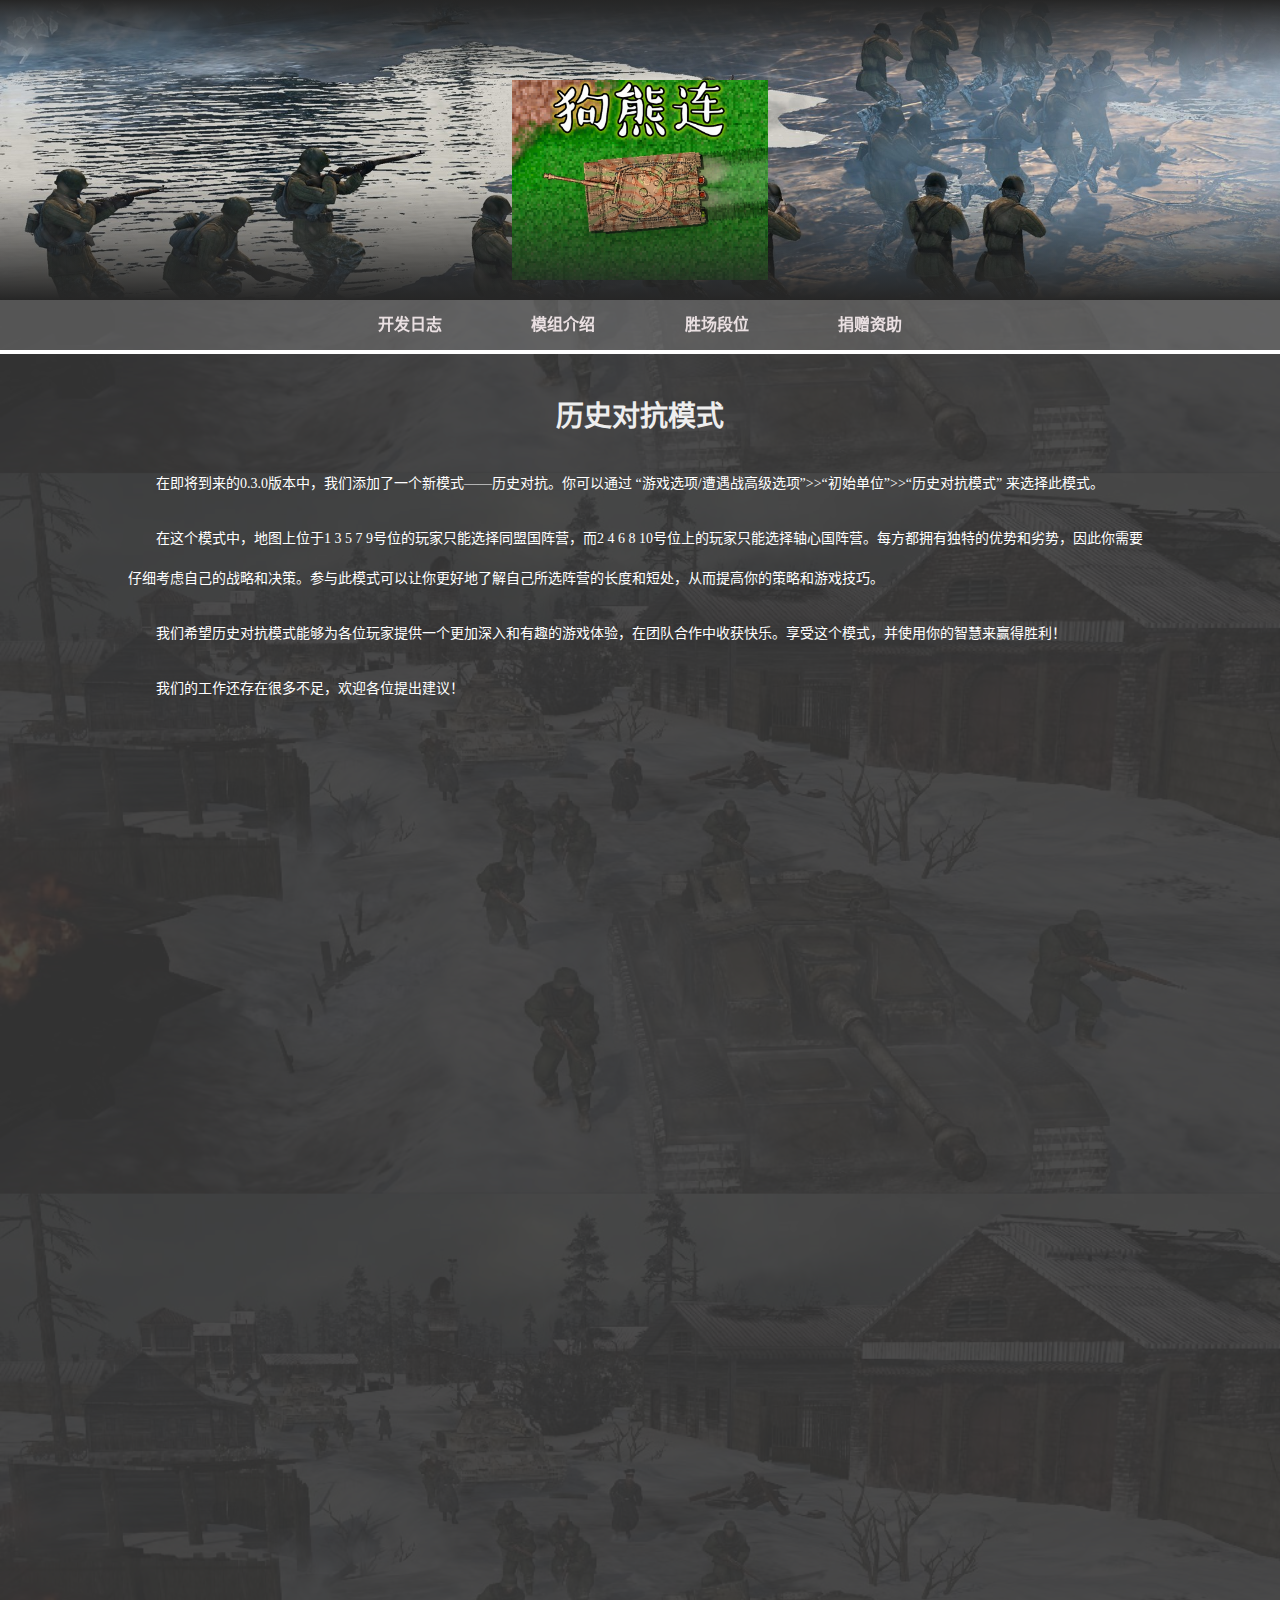
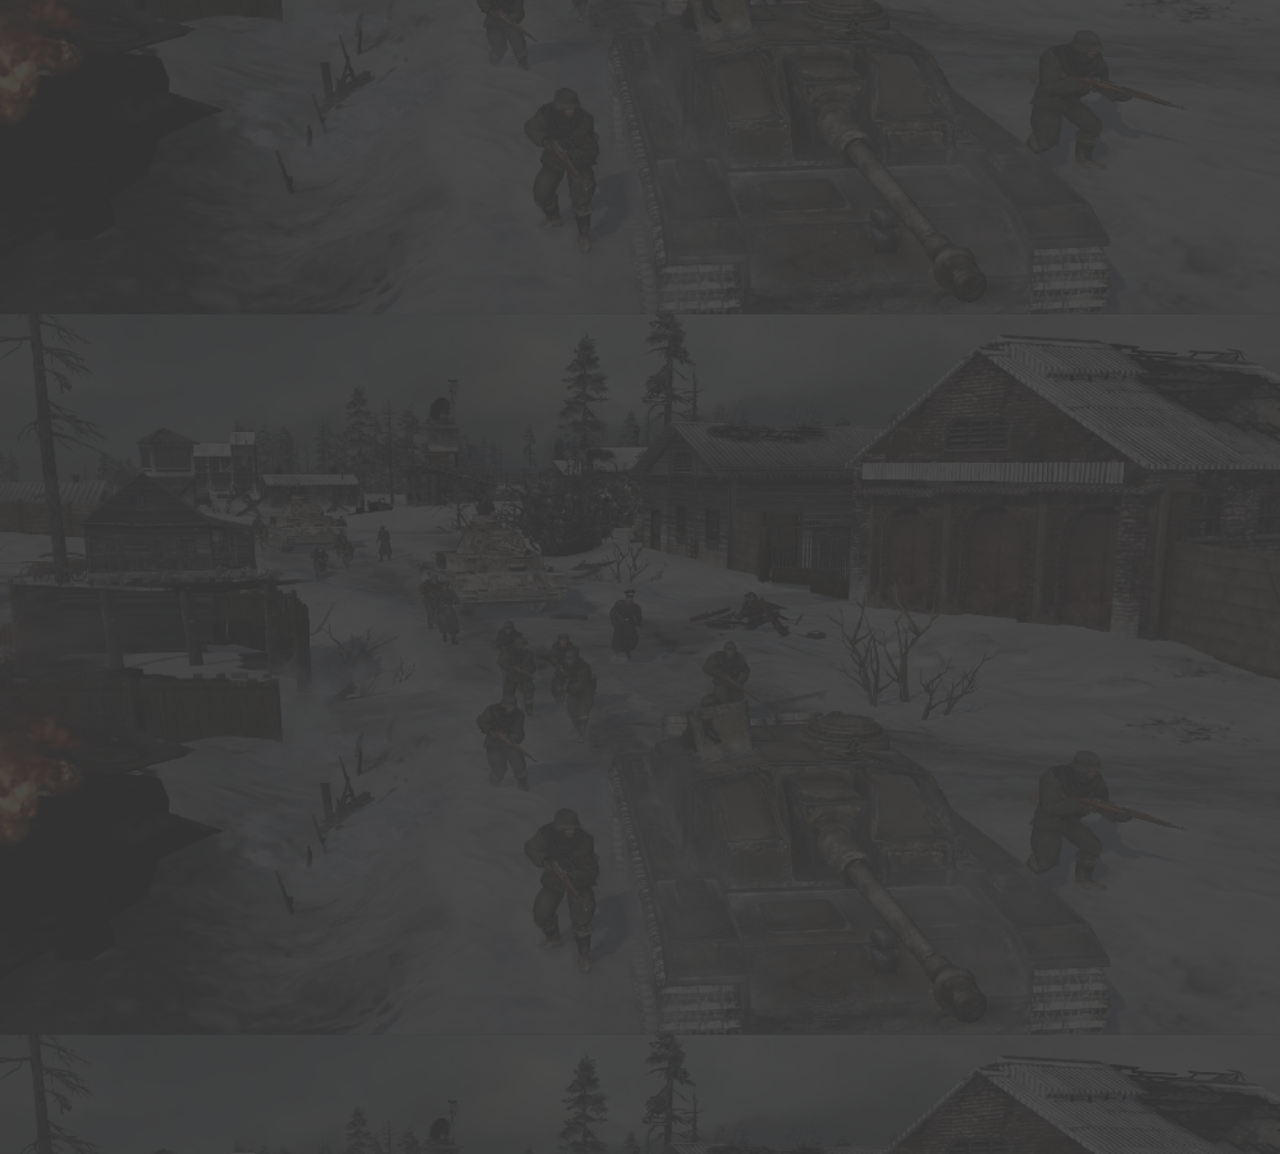
==== devlog/20230603.html @ 90544bab "Add files via upload" ====
<!DOCTYPE html>
<html lang="zh-CN">
  <html>
	<head>
	  <meta charset="UTF-8">
	  <!--<link href="css/devlog.css" rel="stylesheet">-->
	  <link href="../css/devlog.css" rel="stylesheet">
	</head>
	<body style="margin:0;padding:0;overflow:hidden" scroll="no">

	  <iframe src="../devlog.html"
        width="100%" height="350px" frameborder="0" marginheight="0" marginwidth="0" scrolling="no"
		>
	  </iframe>
	  
	  <div class="bodybg">
		<div class="shadow">
		  <div class="cont">
			<h1>历史对抗模式</h1>
			<p>在即将到来的0.3.0版本中，我们添加了一个新模式——历史对抗。你可以通过 “游戏选项/遭遇战高级选项”>>“初始单位”>>“历史对抗模式” 来选择此模式。</p>
			<p>在这个模式中，地图上位于1 3 5 7 9号位的玩家只能选择同盟国阵营，而2 4 6 8 10号位上的玩家只能选择轴心国阵营。每方都拥有独特的优势和劣势，因此你需要仔细考虑自己的战略和决策。参与此模式可以让你更好地了解自己所选阵营的长度和短处，从而提高你的策略和游戏技巧。</p>
			<p>我们希望历史对抗模式能够为各位玩家提供一个更加深入和有趣的游戏体验，在团队合作中收获快乐。享受这个模式，并使用你的智慧来赢得胜利！</p>
			<p>我们的工作还存在很多不足，欢迎各位提出建议！</p>
		  </div>
		</div>
	  </div>

	</body>
  </html>
---- css/devlog.css ----
body
{
  font-size: 14px;
}

* {
  padding: 0;
  margin: 0;
}

a {
  text-decoration: none;
}

.logo {
  height: 200px;
  background-image: url(../res/logo.jpg);
  background-size: 20%;
  background-position: center, center;
  background-repeat: no-repeat;
}

.top-pic {
  height: 300px;
  background-image: url(../res/body.jpg);
  background-size: 100%;
  background-position: center, center;
  background-repeat: no-repeat;
}
.top-pic>.shadow {
  height: 80px;
  background: linear-gradient(to bottom,rgba(38,38,38,1),rgba(255,255,255,0));
}
.top-pic>.shadow1 {
  position:relative;
  bottom: 100px;
  height: 120px;
  background: linear-gradient(to top,rgba(38,38,38,1),rgba(255,255,255,0));
}
/*.top-pic>.logo {
  width: 400px;
  height: 100px;
  font-size: 50px;
  color: #B60A00;
  font-weight: 800;
  text-align: center;
  margin: 0 auto;
  line-height: 140px;
}*/
.bodybg {
  display: inline-block;
  width: 100%;
  height: 2400px;
  background-image: url(../res/header.jpg);
  background-size: 100%;
  background-position: center, center;
  background-repeat: repeat-y;
}
.bodybg>.shadow {
  display: inline-block;
  width: 100%;
  height: 2400px;
  background-color: rgba(55,55,55,0.9);
}

.nav {
  position: sticky;
  top: 0;
  height: 50px;
  background-color: rgba(138,138,138,0.4);
  display: flex;
}
.nav-b {
  height: 50px;
  margin: 0 auto;
  font-weight: 600;
}
.nav-b a {
  display: inline-block;
  text-align: center;
  line-height: 50px;
  width: 150px;
  height: 100%;
  font-size: 16px;
  color: #EAE0E2;
}
.nav-b a:hover {
  background-color: rgba(48,48,48,0.5);
  color: #C80B00;
}

.cont {
  width: 80%;
  margin: 0 auto;
}
.cont h1 {
  text-align:center;
  margin-top: 40px;
  margin-bottom:30px;
  color: #eee;
}
.cont p {
  margin-top: 15px;
  line-height: 40px;
  text-indent: 2em;
  color: #fff;
}
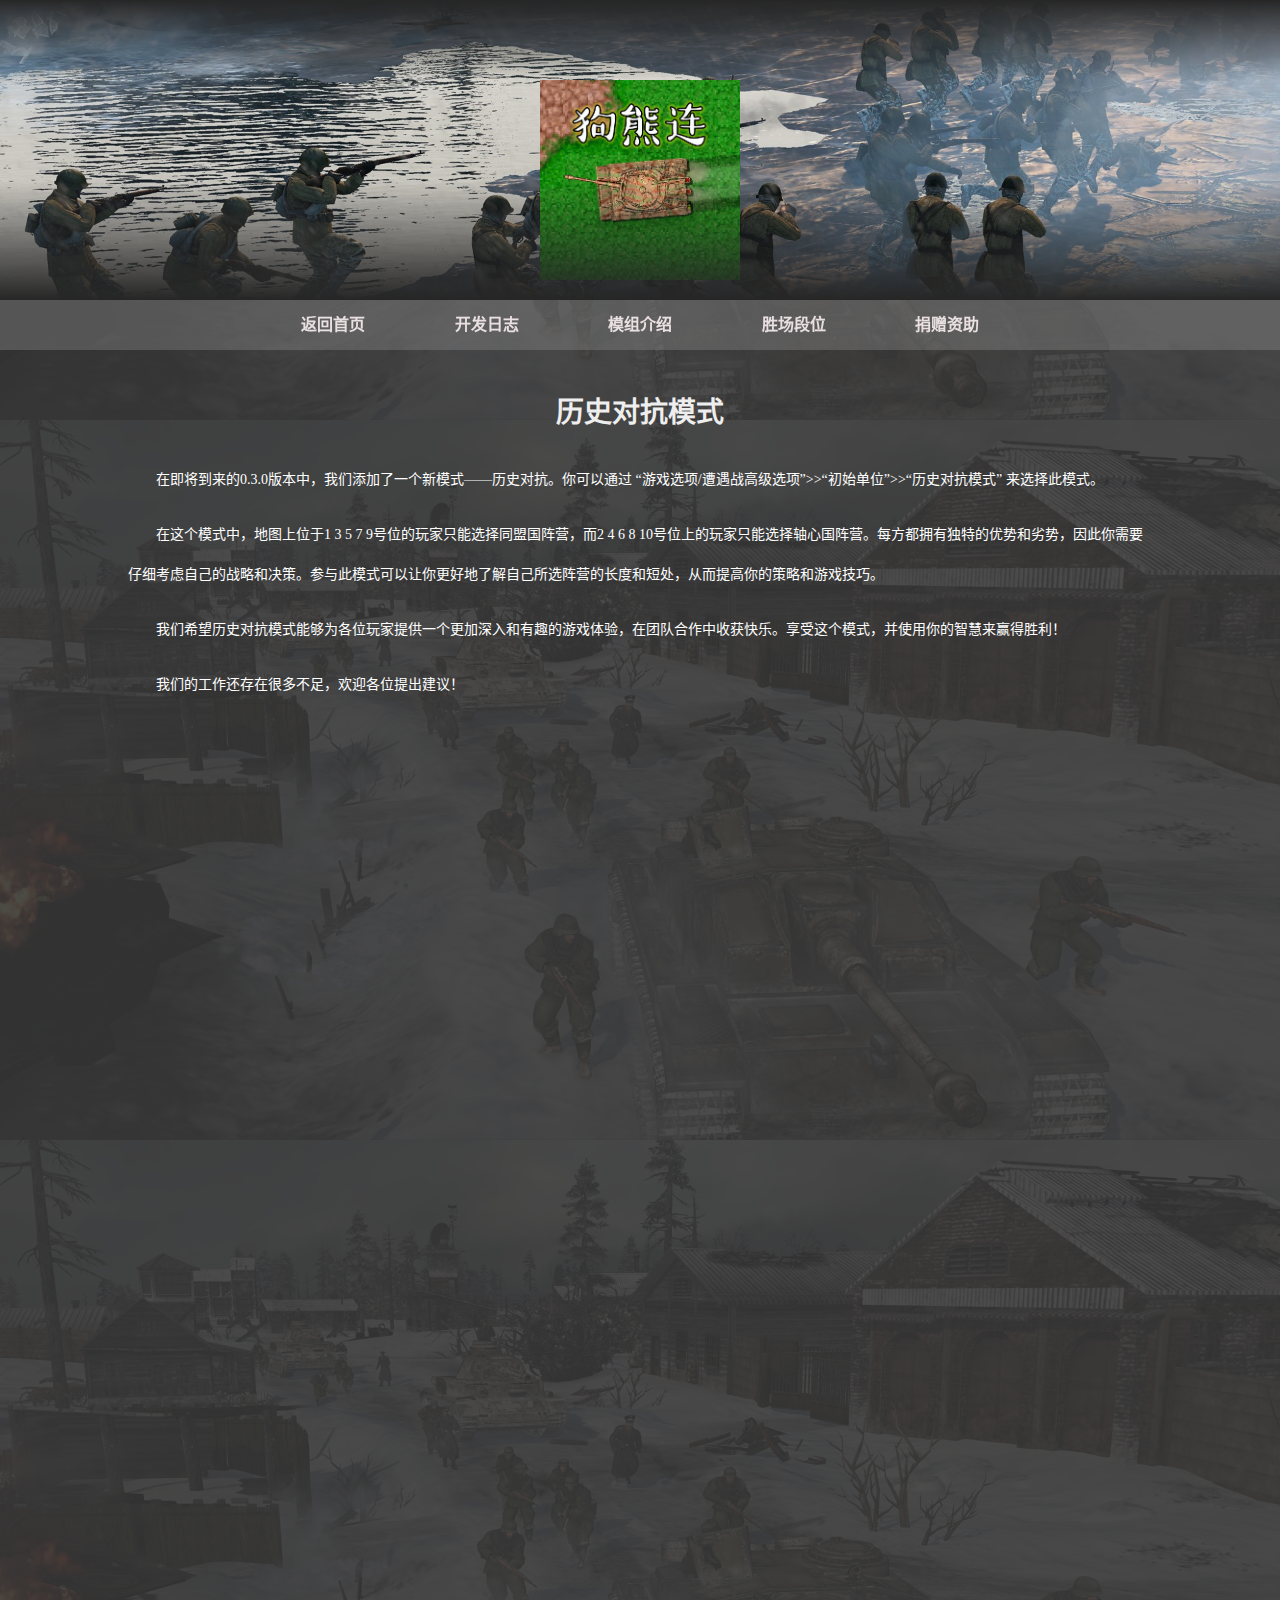
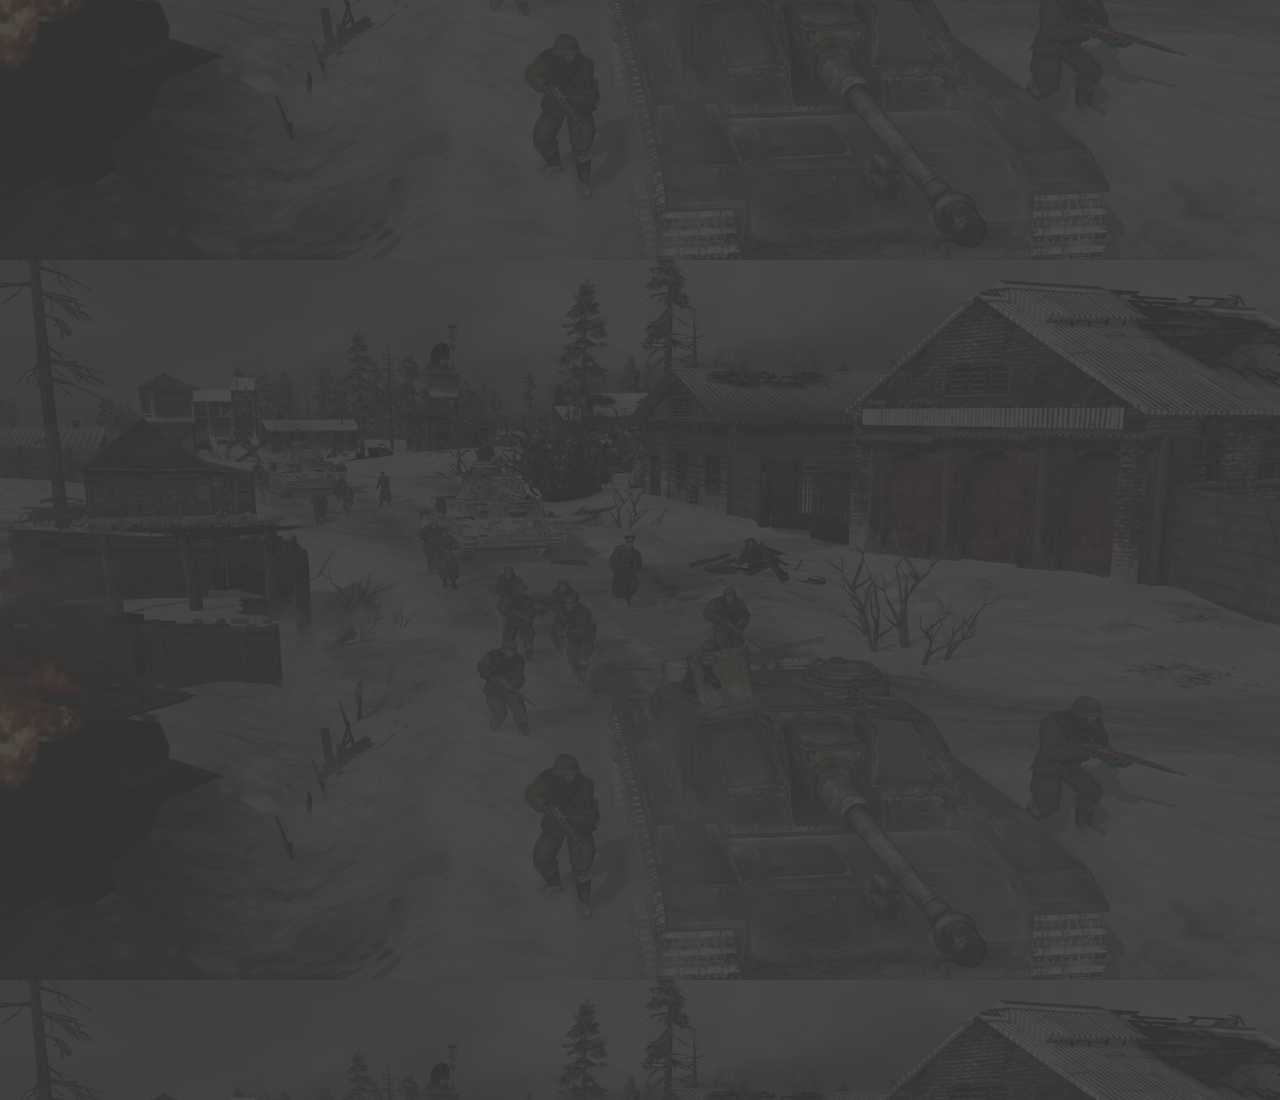
==== commit 98333e58: "Add files via upload" ====
--- a/devlog/20230603.html
+++ b/devlog/20230603.html
@@ -6,15 +6,26 @@
 	  <!--<link href="css/devlog.css" rel="stylesheet">-->
 	  <link href="../css/devlog.css" rel="stylesheet">
 	</head>
-	<body style="margin:0;padding:0;overflow:hidden" scroll="no">
+	<body style="margin:0;padding:0;" scroll="yes">
 
-	  <iframe src="../devlog.html"
-        width="100%" height="350px" frameborder="0" marginheight="0" marginwidth="0" scrolling="no"
-		>
-	  </iframe>
-	  
+	  <div class="top-pic">
+		<div class="shadow"></div>
+	  <div class="logo"></div>
+	  <div class="shadow1"></div>
+	  </div>
 	  <div class="bodybg">
 		<div class="shadow">
+		  <!--导航栏-->
+			<div class="nav">
+			<div class="nav-b">
+			<a href="../index.html">返回首页</a>
+			<a href="#devlog-box">开发日志</a>
+			<a href="#descp-box">模组介绍</a>
+		  <a href="#ranking">胜场段位</a>
+		<a href="#dona">捐赠资助</a>
+	  </div>
+	  </div>
+	  
 		  <div class="cont">
 			<h1>历史对抗模式</h1>
 			<p>在即将到来的0.3.0版本中，我们添加了一个新模式——历史对抗。你可以通过 “游戏选项/遭遇战高级选项”>>“初始单位”>>“历史对抗模式” 来选择此模式。</p>
--- a/css/devlog.css
+++ b/css/devlog.css
@@ -15,7 +15,7 @@
 .logo {
   height: 200px;
   background-image: url(../res/logo.jpg);
-  background-size: 20%;
+  background-size: 200px;
   background-position: center, center;
   background-repeat: no-repeat;
 }
